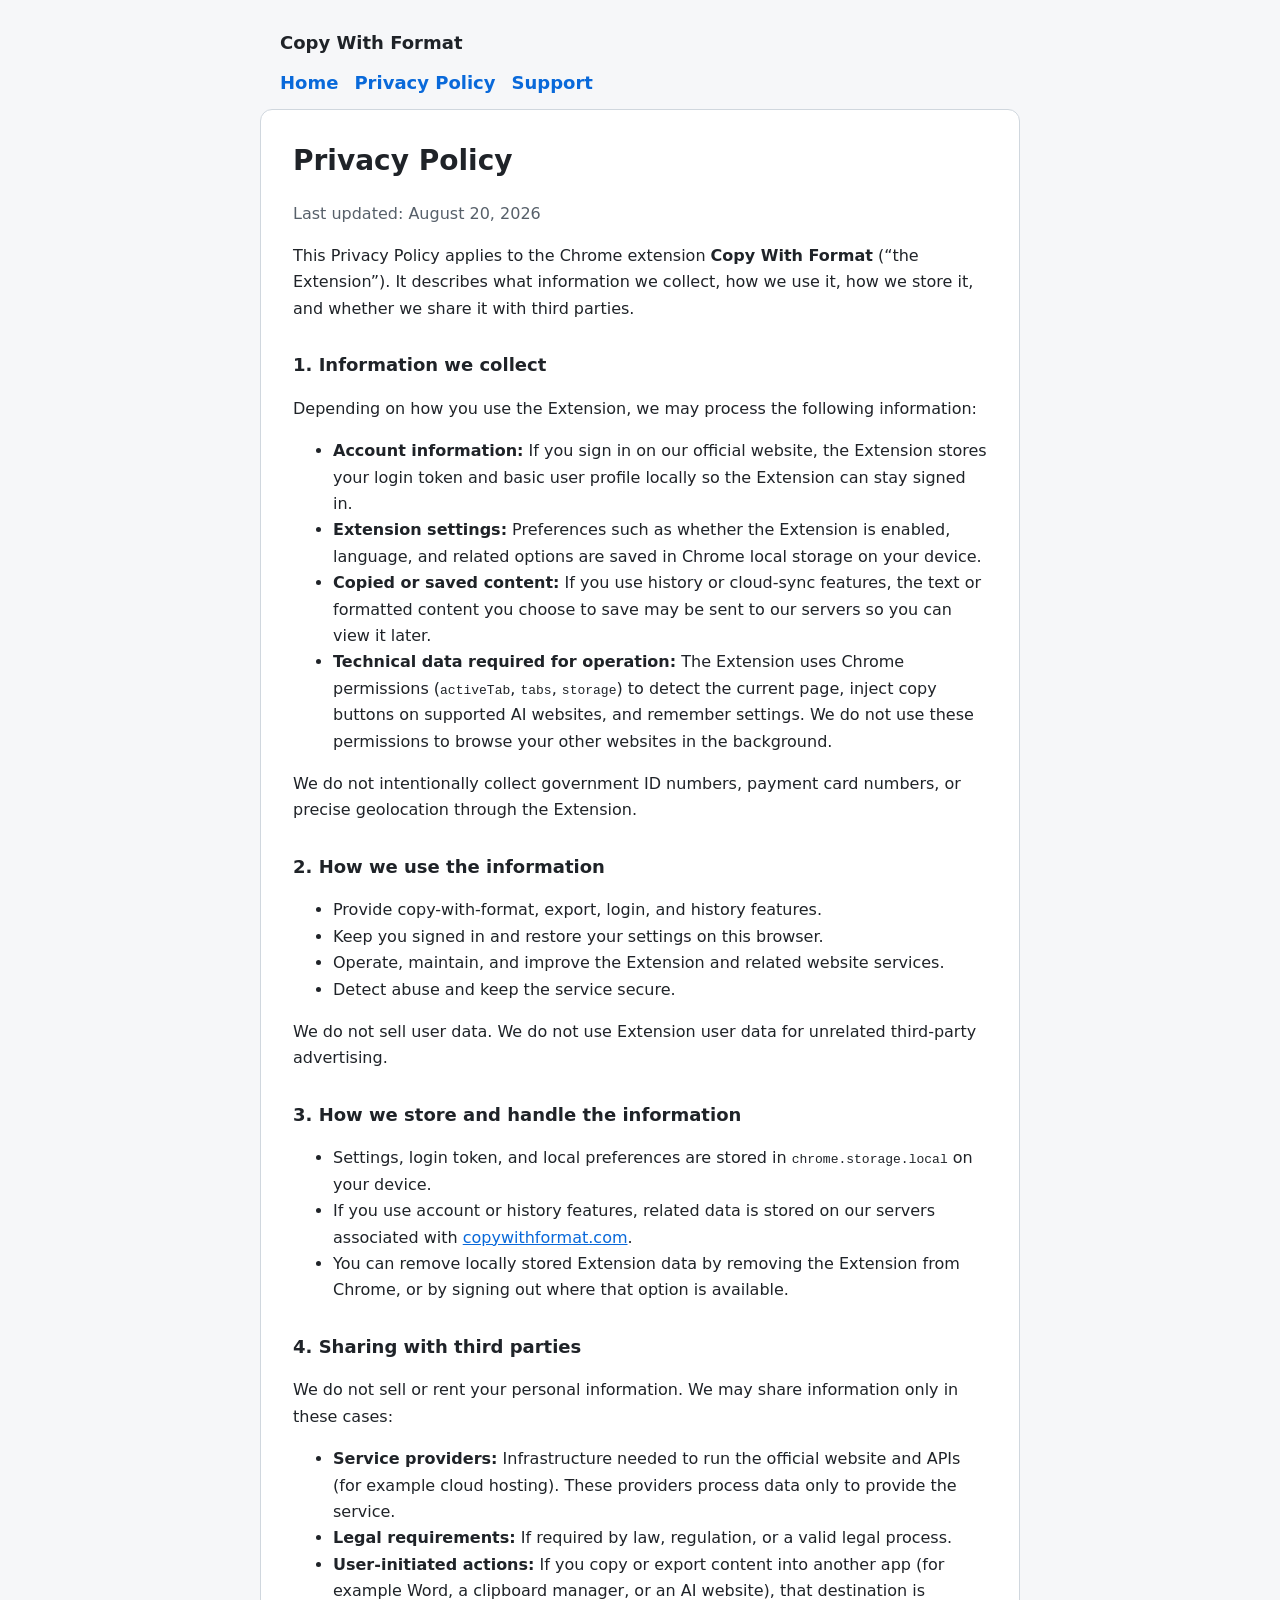
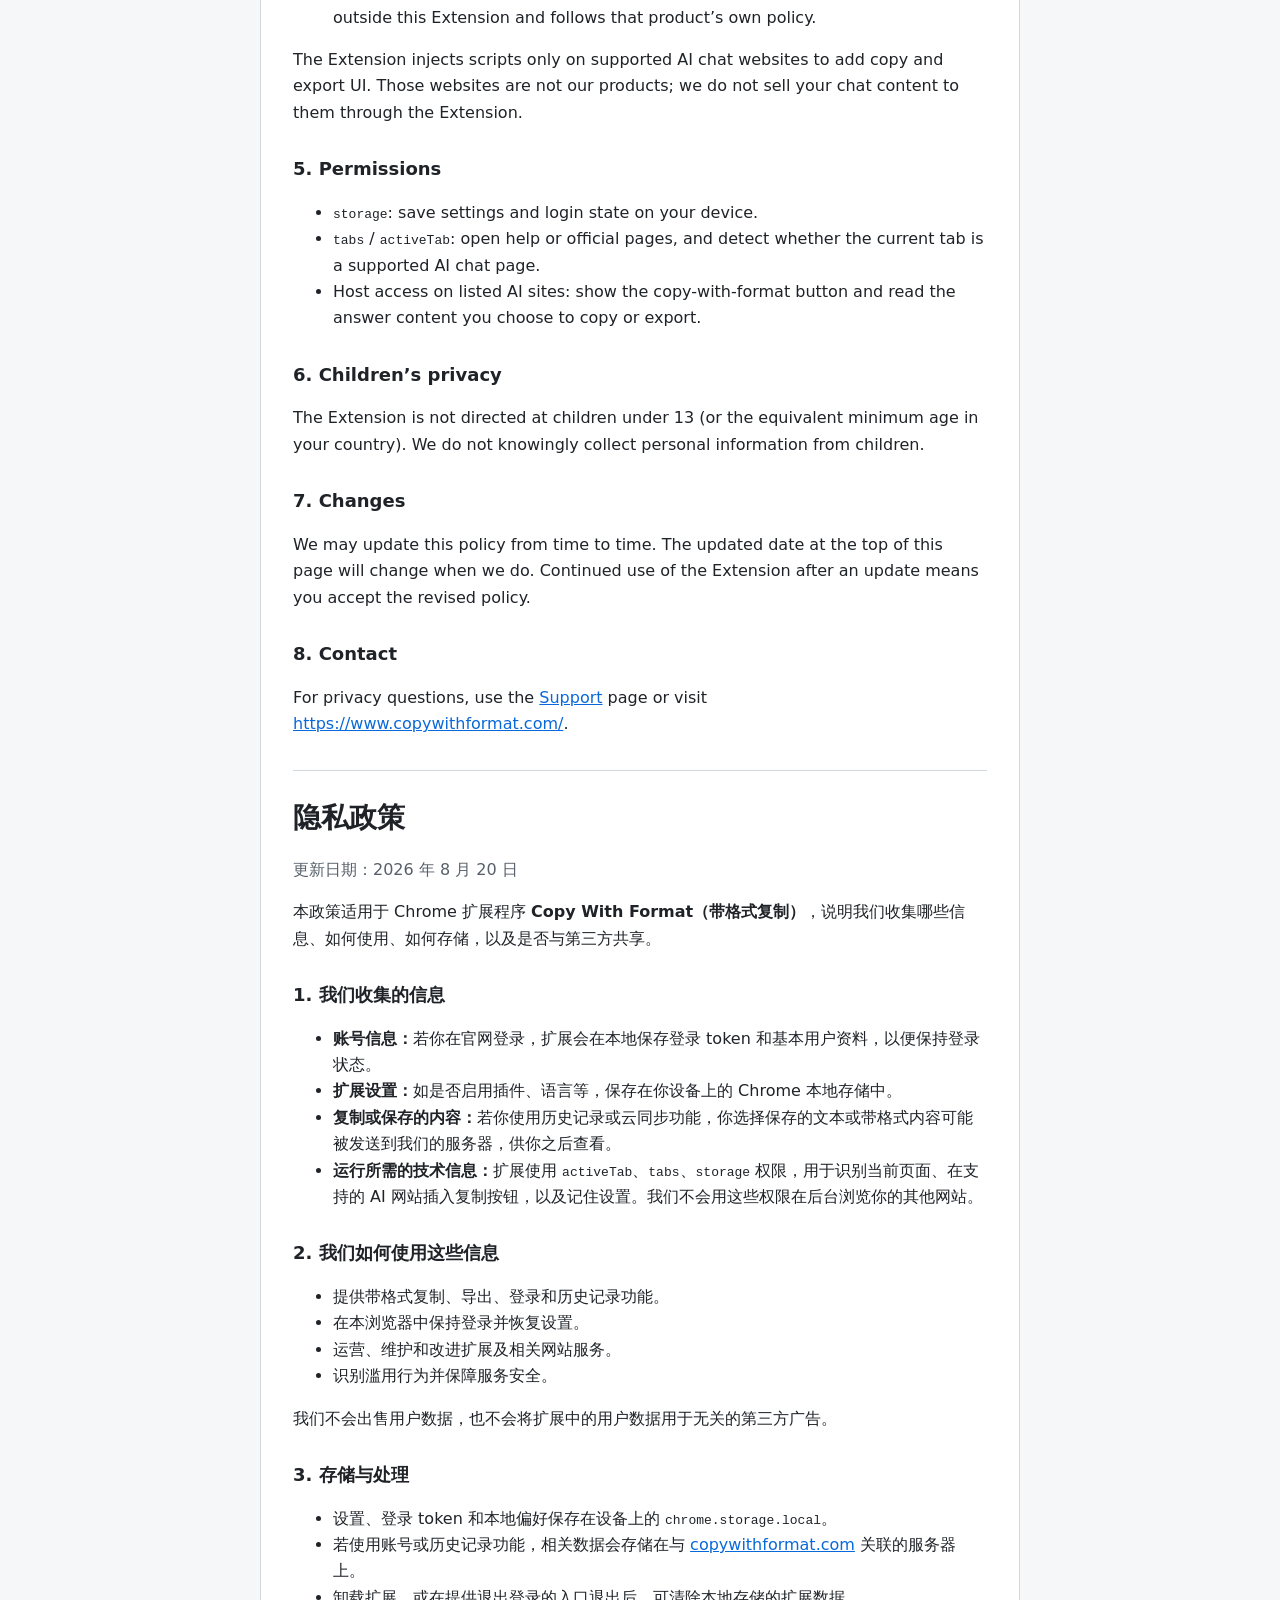
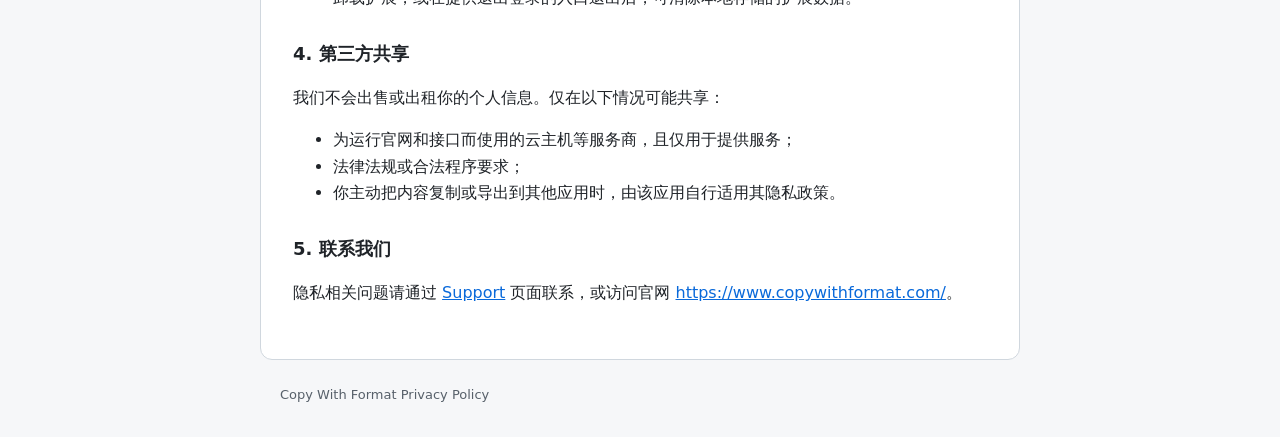
==== privacy.html @ 3db815db "init" ====
<!doctype html>
<html lang="en">
<head>
  <meta charset="UTF-8" />
  <meta name="viewport" content="width=device-width, initial-scale=1.0" />
  <title>Privacy Policy - Copy With Format</title>
  <meta name="description" content="Privacy Policy for the Copy With Format Chrome extension. This page explains what data we collect, how we use it, how we store it, and whether we share it." />
  <link rel="stylesheet" href="styles.css" />
</head>
<body>
  <header>
    <a href="index.html">Copy With Format</a>
    <nav>
      <a href="index.html">Home</a>
      <a href="privacy.html">Privacy Policy</a>
      <a href="support.html">Support</a>
    </nav>
  </header>
  <main>
    <h1>Privacy Policy</h1>
    <p class="muted">Last updated: August 20, 2026</p>
    <p>This Privacy Policy applies to the Chrome extension <strong>Copy With Format</strong> (“the Extension”). It describes what information we collect, how we use it, how we store it, and whether we share it with third parties.</p>

    <h2>1. Information we collect</h2>
    <p>Depending on how you use the Extension, we may process the following information:</p>
    <ul>
      <li><strong>Account information:</strong> If you sign in on our official website, the Extension stores your login token and basic user profile locally so the Extension can stay signed in.</li>
      <li><strong>Extension settings:</strong> Preferences such as whether the Extension is enabled, language, and related options are saved in Chrome local storage on your device.</li>
      <li><strong>Copied or saved content:</strong> If you use history or cloud-sync features, the text or formatted content you choose to save may be sent to our servers so you can view it later.</li>
      <li><strong>Technical data required for operation:</strong> The Extension uses Chrome permissions (<code>activeTab</code>, <code>tabs</code>, <code>storage</code>) to detect the current page, inject copy buttons on supported AI websites, and remember settings. We do not use these permissions to browse your other websites in the background.</li>
    </ul>
    <p>We do not intentionally collect government ID numbers, payment card numbers, or precise geolocation through the Extension.</p>

    <h2>2. How we use the information</h2>
    <ul>
      <li>Provide copy-with-format, export, login, and history features.</li>
      <li>Keep you signed in and restore your settings on this browser.</li>
      <li>Operate, maintain, and improve the Extension and related website services.</li>
      <li>Detect abuse and keep the service secure.</li>
    </ul>
    <p>We do not sell user data. We do not use Extension user data for unrelated third-party advertising.</p>

    <h2>3. How we store and handle the information</h2>
    <ul>
      <li>Settings, login token, and local preferences are stored in <code>chrome.storage.local</code> on your device.</li>
      <li>If you use account or history features, related data is stored on our servers associated with <a href="https://www.copywithformat.com/" target="_blank" rel="noopener">copywithformat.com</a>.</li>
      <li>You can remove locally stored Extension data by removing the Extension from Chrome, or by signing out where that option is available.</li>
    </ul>

    <h2>4. Sharing with third parties</h2>
    <p>We do not sell or rent your personal information. We may share information only in these cases:</p>
    <ul>
      <li><strong>Service providers:</strong> Infrastructure needed to run the official website and APIs (for example cloud hosting). These providers process data only to provide the service.</li>
      <li><strong>Legal requirements:</strong> If required by law, regulation, or a valid legal process.</li>
      <li><strong>User-initiated actions:</strong> If you copy or export content into another app (for example Word, a clipboard manager, or an AI website), that destination is outside this Extension and follows that product’s own policy.</li>
    </ul>
    <p>The Extension injects scripts only on supported AI chat websites to add copy and export UI. Those websites are not our products; we do not sell your chat content to them through the Extension.</p>

    <h2>5. Permissions</h2>
    <ul>
      <li><code>storage</code>: save settings and login state on your device.</li>
      <li><code>tabs</code> / <code>activeTab</code>: open help or official pages, and detect whether the current tab is a supported AI chat page.</li>
      <li>Host access on listed AI sites: show the copy-with-format button and read the answer content you choose to copy or export.</li>
    </ul>

    <h2>6. Children’s privacy</h2>
    <p>The Extension is not directed at children under 13 (or the equivalent minimum age in your country). We do not knowingly collect personal information from children.</p>

    <h2>7. Changes</h2>
    <p>We may update this policy from time to time. The updated date at the top of this page will change when we do. Continued use of the Extension after an update means you accept the revised policy.</p>

    <h2>8. Contact</h2>
    <p>For privacy questions, use the <a href="support.html">Support</a> page or visit <a href="https://www.copywithformat.com/" target="_blank" rel="noopener">https://www.copywithformat.com/</a>.</p>

    <div class="lang">
      <h1>隐私政策</h1>
      <p class="muted">更新日期：2026 年 8 月 20 日</p>
      <p>本政策适用于 Chrome 扩展程序 <strong>Copy With Format（带格式复制）</strong>，说明我们收集哪些信息、如何使用、如何存储，以及是否与第三方共享。</p>

      <h2>1. 我们收集的信息</h2>
      <ul>
        <li><strong>账号信息：</strong>若你在官网登录，扩展会在本地保存登录 token 和基本用户资料，以便保持登录状态。</li>
        <li><strong>扩展设置：</strong>如是否启用插件、语言等，保存在你设备上的 Chrome 本地存储中。</li>
        <li><strong>复制或保存的内容：</strong>若你使用历史记录或云同步功能，你选择保存的文本或带格式内容可能被发送到我们的服务器，供你之后查看。</li>
        <li><strong>运行所需的技术信息：</strong>扩展使用 <code>activeTab</code>、<code>tabs</code>、<code>storage</code> 权限，用于识别当前页面、在支持的 AI 网站插入复制按钮，以及记住设置。我们不会用这些权限在后台浏览你的其他网站。</li>
      </ul>

      <h2>2. 我们如何使用这些信息</h2>
      <ul>
        <li>提供带格式复制、导出、登录和历史记录功能。</li>
        <li>在本浏览器中保持登录并恢复设置。</li>
        <li>运营、维护和改进扩展及相关网站服务。</li>
        <li>识别滥用行为并保障服务安全。</li>
      </ul>
      <p>我们不会出售用户数据，也不会将扩展中的用户数据用于无关的第三方广告。</p>

      <h2>3. 存储与处理</h2>
      <ul>
        <li>设置、登录 token 和本地偏好保存在设备上的 <code>chrome.storage.local</code>。</li>
        <li>若使用账号或历史记录功能，相关数据会存储在与 <a href="https://www.copywithformat.com/" target="_blank" rel="noopener">copywithformat.com</a> 关联的服务器上。</li>
        <li>卸载扩展，或在提供退出登录的入口退出后，可清除本地存储的扩展数据。</li>
      </ul>

      <h2>4. 第三方共享</h2>
      <p>我们不会出售或出租你的个人信息。仅在以下情况可能共享：</p>
      <ul>
        <li>为运行官网和接口而使用的云主机等服务商，且仅用于提供服务；</li>
        <li>法律法规或合法程序要求；</li>
        <li>你主动把内容复制或导出到其他应用时，由该应用自行适用其隐私政策。</li>
      </ul>

      <h2>5. 联系我们</h2>
      <p>隐私相关问题请通过 <a href="support.html">Support</a> 页面联系，或访问官网 <a href="https://www.copywithformat.com/" target="_blank" rel="noopener">https://www.copywithformat.com/</a>。</p>
    </div>
  </main>
  <footer>Copy With Format Privacy Policy</footer>
</body>
</html>
---- styles.css ----
:root {
  --bg: #f6f7f9;
  --card: #ffffff;
  --text: #1f2328;
  --muted: #57606a;
  --line: #d0d7de;
  --link: #0969da;
}
* { box-sizing: border-box; }
html { color-scheme: light; }
body {
  margin: 0;
  font-family: Segoe UI, system-ui, -apple-system, sans-serif;
  line-height: 1.65;
  color: var(--text);
  background: var(--bg);
}
header, main, footer {
  max-width: 760px;
  margin: 0 auto;
  padding: 0 20px;
}
header {
  padding-top: 28px;
  padding-bottom: 12px;
}
header a {
  color: inherit;
  text-decoration: none;
  font-weight: 700;
  font-size: 18px;
}
nav {
  display: flex;
  gap: 16px;
  margin-top: 10px;
  font-size: 14px;
}
nav a { color: var(--link); }
main {
  background: var(--card);
  border: 1px solid var(--line);
  border-radius: 12px;
  padding: 28px 32px 36px;
  margin-bottom: 24px;
}
h1 { margin: 0 0 8px; font-size: 28px; }
h2 { margin: 28px 0 8px; font-size: 18px; }
p, li { color: var(--text); }
.muted { color: var(--muted); }
footer {
  color: var(--muted);
  font-size: 13px;
  padding-bottom: 32px;
}
a { color: var(--link); }
.lang { margin-top: 32px; padding-top: 24px; border-top: 1px solid var(--line); }
.btn {
  display: inline-block;
  margin-top: 8px;
  padding: 8px 14px;
  border-radius: 8px;
  background: #1f2328;
  color: #fff;
  text-decoration: none;
}
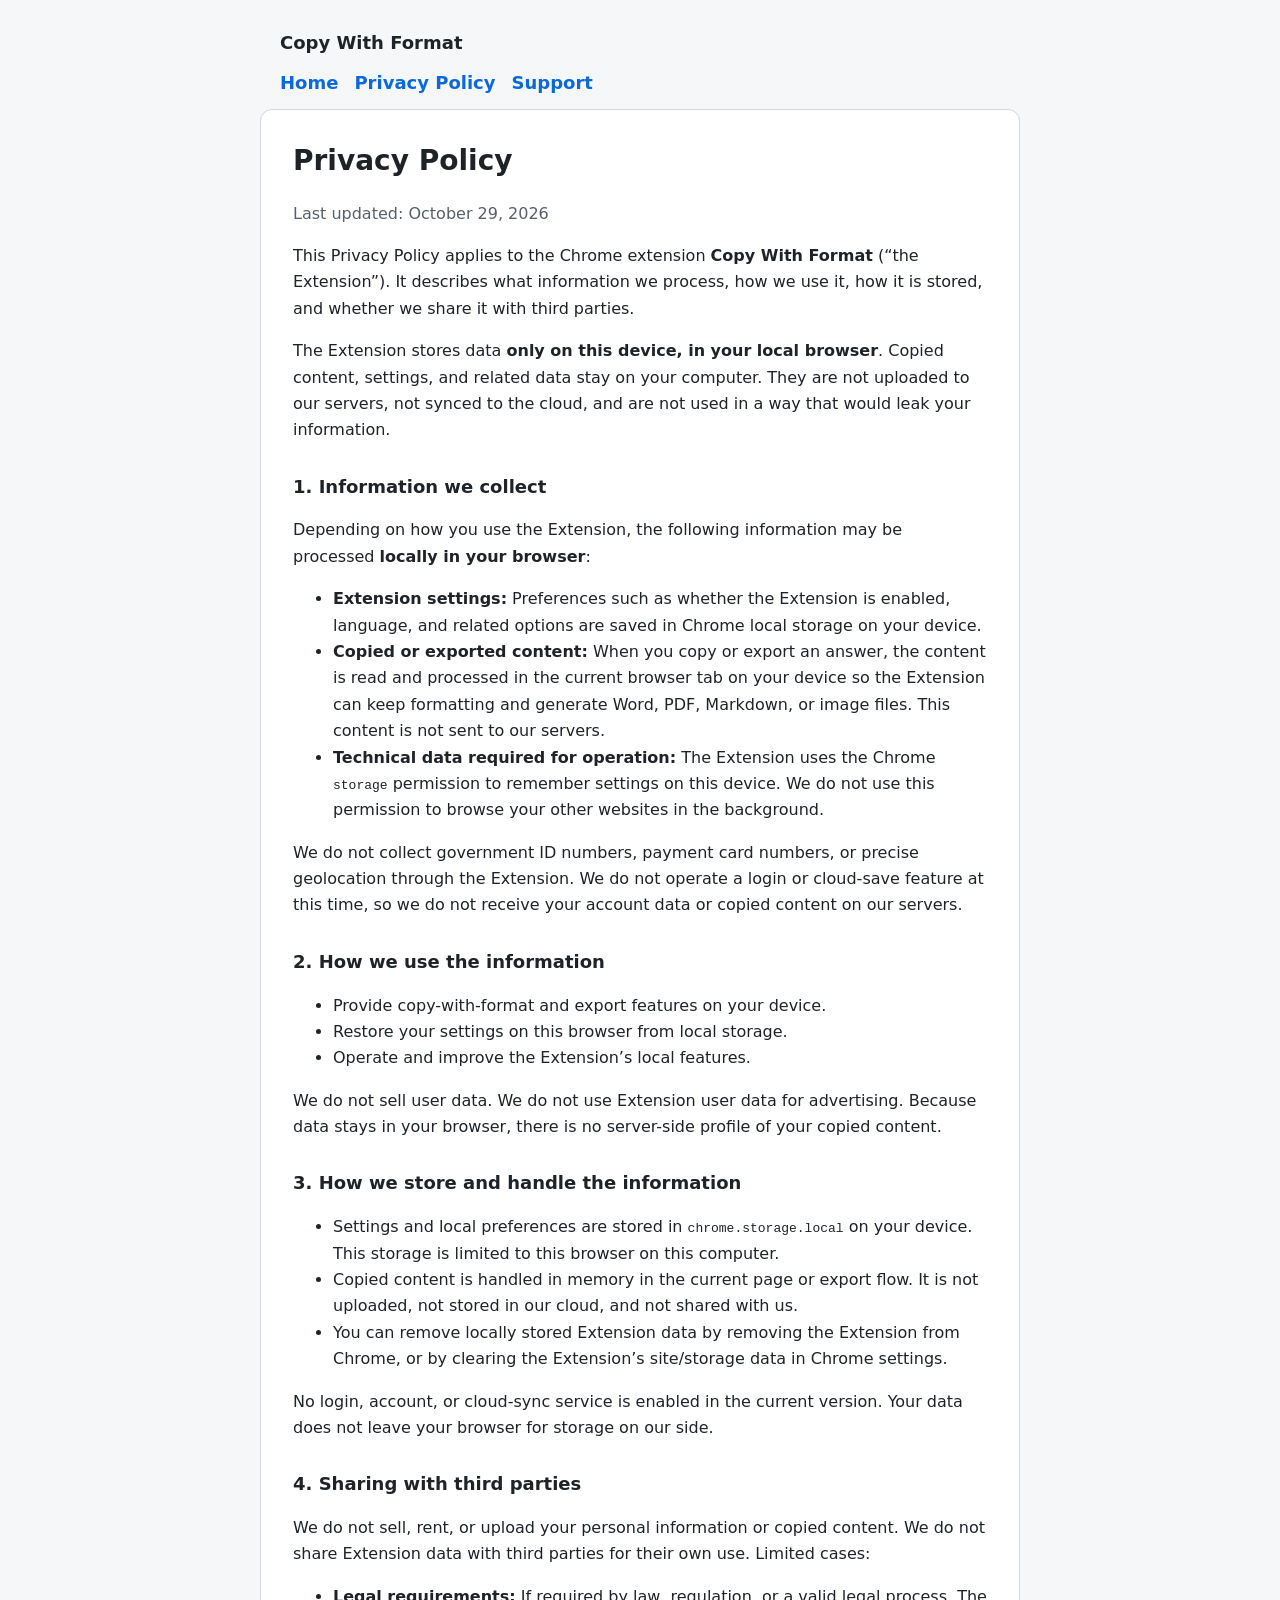
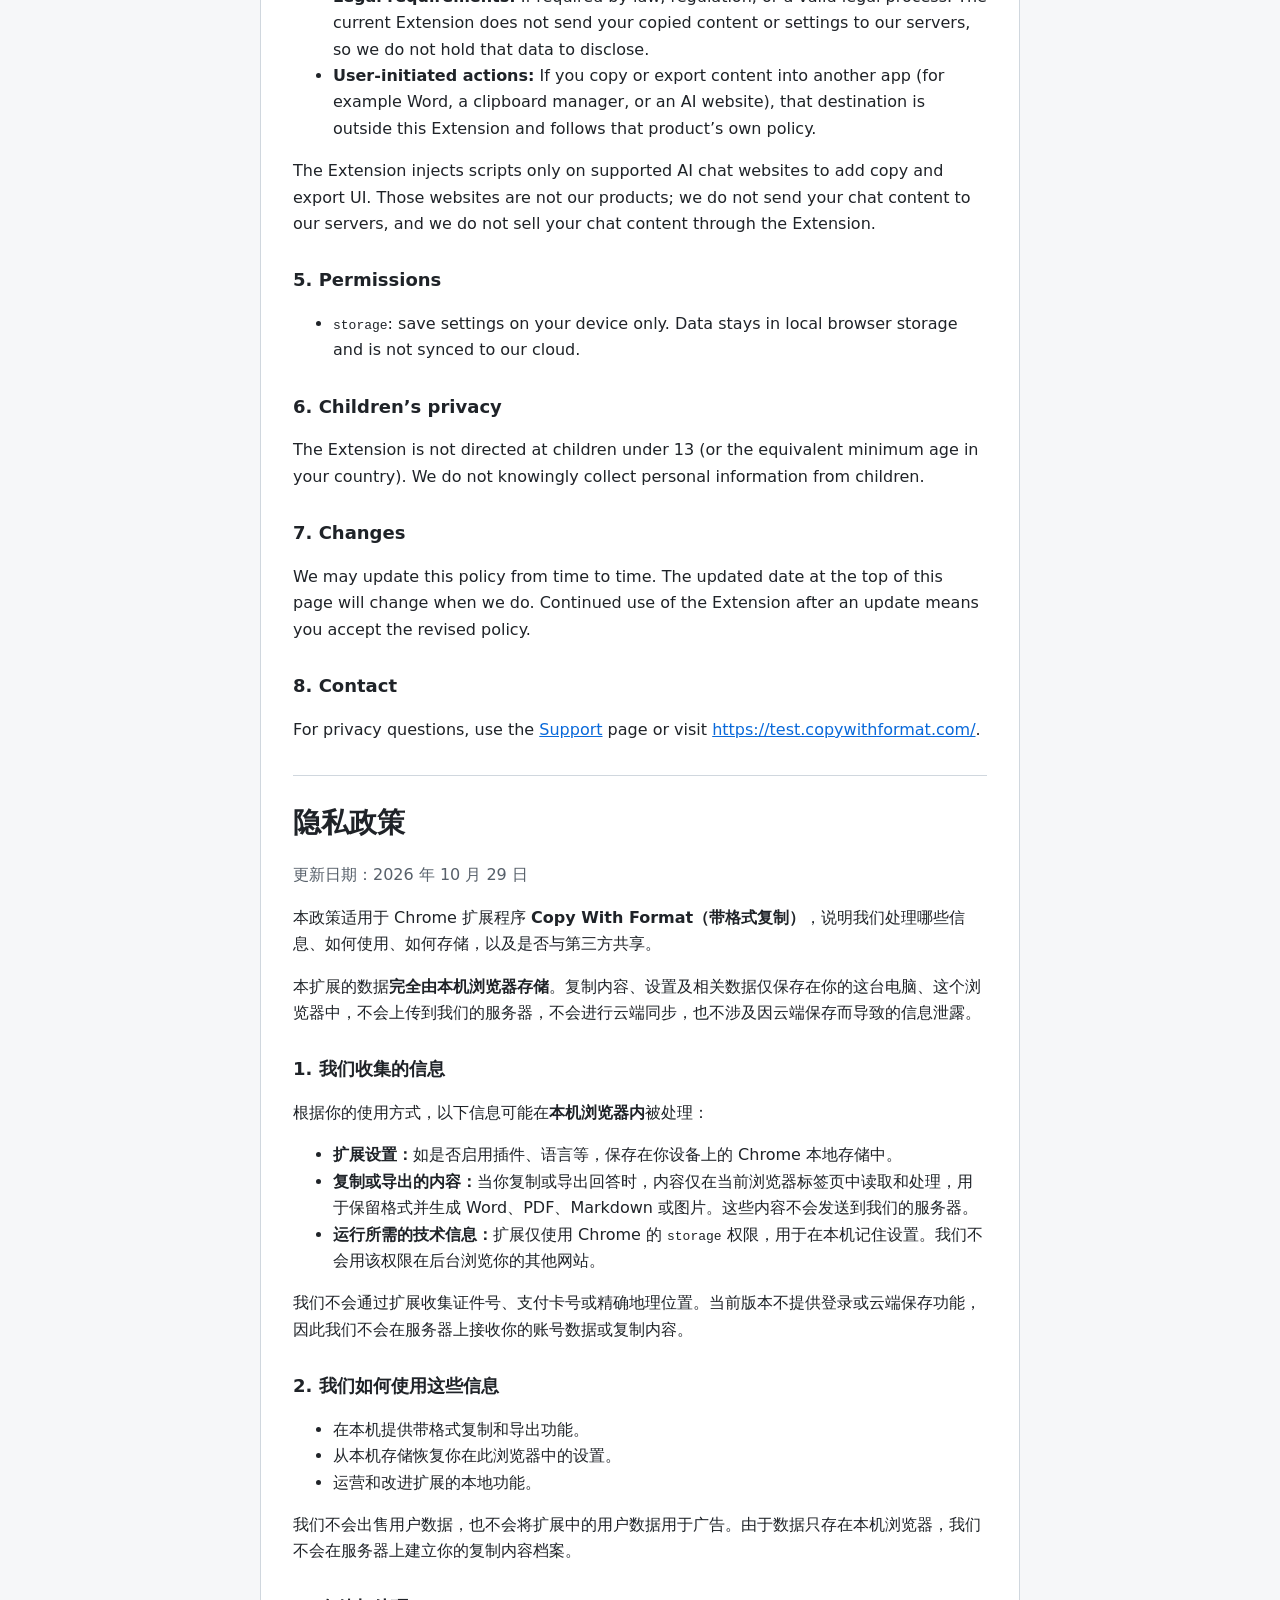
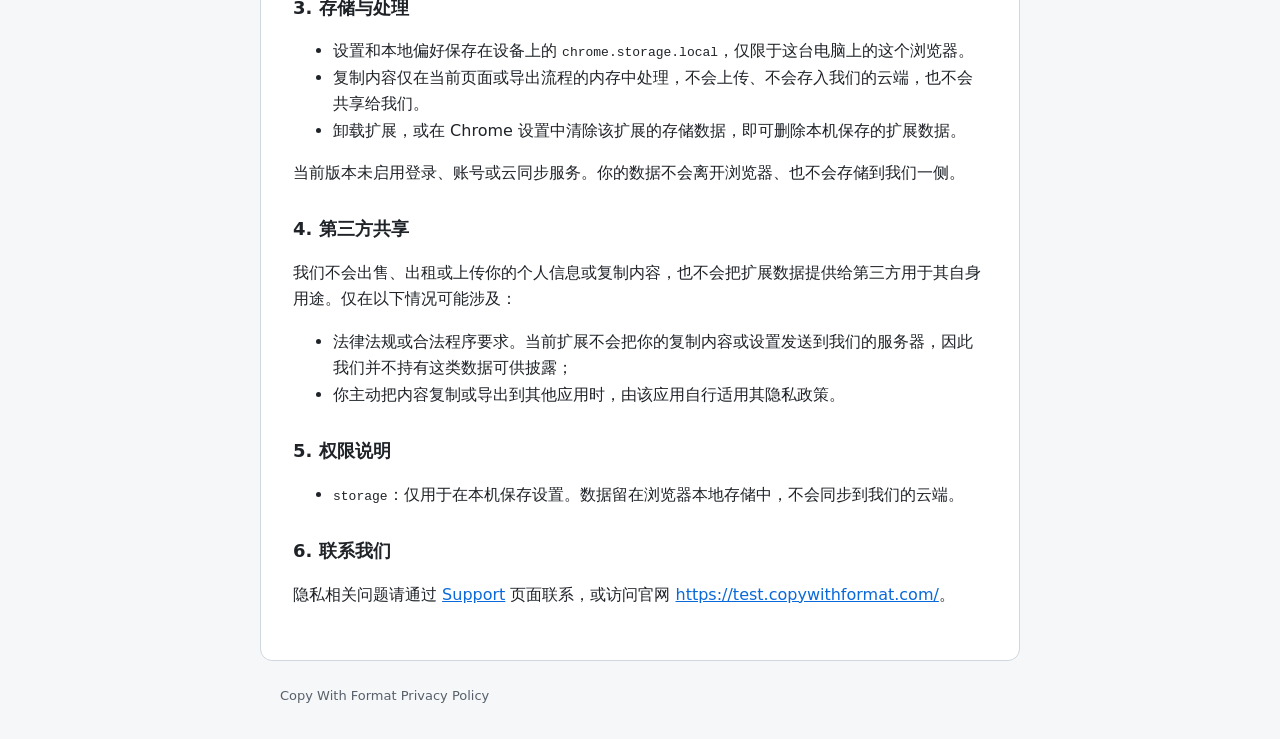
==== commit bfb83f12: "fix: 暂时关闭tab、activeTab以及线上登录同步云端功能" ====
--- a/privacy.html
+++ b/privacy.html
@@ -1,12 +1,15 @@
 <!doctype html>
 <html lang="en">
+
 <head>
   <meta charset="UTF-8" />
   <meta name="viewport" content="width=device-width, initial-scale=1.0" />
   <title>Privacy Policy - Copy With Format</title>
-  <meta name="description" content="Privacy Policy for the Copy With Format Chrome extension. This page explains what data we collect, how we use it, how we store it, and whether we share it." />
+  <meta name="description"
+    content="Privacy Policy for the Copy With Format Chrome extension. Data is stored only in your local browser. We do not collect, upload, or share your copied content." />
   <link rel="stylesheet" href="styles.css" />
 </head>
+
 <body>
   <header>
     <a href="index.html">Copy With Format</a>
@@ -18,101 +21,199 @@
   </header>
   <main>
     <h1>Privacy Policy</h1>
-    <p class="muted">Last updated: August 20, 2026</p>
-    <p>This Privacy Policy applies to the Chrome extension <strong>Copy With Format</strong> (“the Extension”). It describes what information we collect, how we use it, how we store it, and whether we share it with third parties.</p>
+    <p class="muted">Last updated: October 29, 2026</p>
+    <p>This Privacy Policy applies to the Chrome extension <strong>Copy With Format</strong> (“the Extension”). It
+      describes what information we process, how we use it, how it is stored, and whether we share it with third
+      parties.</p>
+    <p>The Extension stores data <strong>only on this device, in your local browser</strong>. Copied content, settings,
+      and related data stay on your computer. They are not uploaded to our servers, not synced to the cloud, and are not
+      used in a way that would leak your information.</p>
 
     <h2>1. Information we collect</h2>
-    <p>Depending on how you use the Extension, we may process the following information:</p>
-    <ul>
+    <p>Depending on how you use the Extension, the following information may be processed <strong>locally in your
+        browser</strong>:</p>
+    <ul>
+      <!--
       <li><strong>Account information:</strong> If you sign in on our official website, the Extension stores your login token and basic user profile locally so the Extension can stay signed in.</li>
-      <li><strong>Extension settings:</strong> Preferences such as whether the Extension is enabled, language, and related options are saved in Chrome local storage on your device.</li>
+      -->
+      <li><strong>Extension settings:</strong> Preferences such as whether the Extension is enabled, language, and
+        related options are saved in Chrome local storage on your device.</li>
+      <!--
       <li><strong>Copied or saved content:</strong> If you use history or cloud-sync features, the text or formatted content you choose to save may be sent to our servers so you can view it later.</li>
+      -->
+      <li><strong>Copied or exported content:</strong> When you copy or export an answer, the content is read and
+        processed in the current browser tab on your device so the Extension can keep formatting and generate Word, PDF,
+        Markdown, or image files. This content is not sent to our servers.</li>
+      <li><strong>Technical data required for operation:</strong> The Extension uses the Chrome <code>storage</code>
+        permission to remember settings on this device. We do not use this permission to browse your other websites in
+        the background.</li>
+      <!--
       <li><strong>Technical data required for operation:</strong> The Extension uses Chrome permissions (<code>activeTab</code>, <code>tabs</code>, <code>storage</code>) to detect the current page, inject copy buttons on supported AI websites, and remember settings. We do not use these permissions to browse your other websites in the background.</li>
-    </ul>
-    <p>We do not intentionally collect government ID numbers, payment card numbers, or precise geolocation through the Extension.</p>
+      -->
+    </ul>
+    <p>We do not collect government ID numbers, payment card numbers, or precise geolocation through the Extension. We
+      do not operate a login or cloud-save feature at this time, so we do not receive your account data or copied
+      content on our servers.</p>
 
     <h2>2. How we use the information</h2>
     <ul>
+      <li>Provide copy-with-format and export features on your device.</li>
+      <!--
       <li>Provide copy-with-format, export, login, and history features.</li>
       <li>Keep you signed in and restore your settings on this browser.</li>
+      -->
+      <li>Restore your settings on this browser from local storage.</li>
+      <li>Operate and improve the Extension’s local features.</li>
+      <!--
       <li>Operate, maintain, and improve the Extension and related website services.</li>
       <li>Detect abuse and keep the service secure.</li>
-    </ul>
-    <p>We do not sell user data. We do not use Extension user data for unrelated third-party advertising.</p>
+      -->
+    </ul>
+    <p>We do not sell user data. We do not use Extension user data for advertising. Because data stays in your browser,
+      there is no server-side profile of your copied content.</p>
 
     <h2>3. How we store and handle the information</h2>
     <ul>
+      <li>Settings and local preferences are stored in <code>chrome.storage.local</code> on your device. This storage is
+        limited to this browser on this computer.</li>
+      <!--
       <li>Settings, login token, and local preferences are stored in <code>chrome.storage.local</code> on your device.</li>
-      <li>If you use account or history features, related data is stored on our servers associated with <a href="https://www.copywithformat.com/" target="_blank" rel="noopener">copywithformat.com</a>.</li>
+      <li>If you use account or history features, related data is stored on our servers associated with <a href="https://test.copywithformat.com/" target="_blank" rel="noopener">copywithformat.com</a>.</li>
+      -->
+      <li>Copied content is handled in memory in the current page or export flow. It is not uploaded, not stored in our
+        cloud, and not shared with us.</li>
+      <li>You can remove locally stored Extension data by removing the Extension from Chrome, or by clearing the
+        Extension’s site/storage data in Chrome settings.</li>
+      <!--
       <li>You can remove locally stored Extension data by removing the Extension from Chrome, or by signing out where that option is available.</li>
-    </ul>
+      -->
+    </ul>
+    <p>No login, account, or cloud-sync service is enabled in the current version. Your data does not leave your browser
+      for storage on our side.</p>
 
     <h2>4. Sharing with third parties</h2>
-    <p>We do not sell or rent your personal information. We may share information only in these cases:</p>
-    <ul>
+    <p>We do not sell, rent, or upload your personal information or copied content. We do not share Extension data with
+      third parties for their own use. Limited cases:</p>
+    <ul>
+      <!--
       <li><strong>Service providers:</strong> Infrastructure needed to run the official website and APIs (for example cloud hosting). These providers process data only to provide the service.</li>
-      <li><strong>Legal requirements:</strong> If required by law, regulation, or a valid legal process.</li>
-      <li><strong>User-initiated actions:</strong> If you copy or export content into another app (for example Word, a clipboard manager, or an AI website), that destination is outside this Extension and follows that product’s own policy.</li>
-    </ul>
-    <p>The Extension injects scripts only on supported AI chat websites to add copy and export UI. Those websites are not our products; we do not sell your chat content to them through the Extension.</p>
+      -->
+      <li><strong>Legal requirements:</strong> If required by law, regulation, or a valid legal process. The current
+        Extension does not send your copied content or settings to our servers, so we do not hold that data to disclose.
+      </li>
+      <li><strong>User-initiated actions:</strong> If you copy or export content into another app (for example Word, a
+        clipboard manager, or an AI website), that destination is outside this Extension and follows that product’s own
+        policy.</li>
+    </ul>
+    <p>The Extension injects scripts only on supported AI chat websites to add copy and export UI. Those websites are
+      not our products; we do not send your chat content to our servers, and we do not sell your chat content through
+      the Extension.</p>
 
     <h2>5. Permissions</h2>
     <ul>
+      <li><code>storage</code>: save settings on your device only. Data stays in local browser storage and is not synced
+        to our cloud.</li>
+      <!--
       <li><code>storage</code>: save settings and login state on your device.</li>
       <li><code>tabs</code> / <code>activeTab</code>: open help or official pages, and detect whether the current tab is a supported AI chat page.</li>
-      <li>Host access on listed AI sites: show the copy-with-format button and read the answer content you choose to copy or export.</li>
+      <li>Host access on listed AI sites: show the copy-with-format button and read the answer content you choose to copy or export. That reading happens locally in the tab; the content is not transmitted to us.</li>
+      -->
     </ul>
 
     <h2>6. Children’s privacy</h2>
-    <p>The Extension is not directed at children under 13 (or the equivalent minimum age in your country). We do not knowingly collect personal information from children.</p>
+    <p>The Extension is not directed at children under 13 (or the equivalent minimum age in your country). We do not
+      knowingly collect personal information from children.</p>
 
     <h2>7. Changes</h2>
-    <p>We may update this policy from time to time. The updated date at the top of this page will change when we do. Continued use of the Extension after an update means you accept the revised policy.</p>
+    <p>We may update this policy from time to time. The updated date at the top of this page will change when we do.
+      Continued use of the Extension after an update means you accept the revised policy.</p>
 
     <h2>8. Contact</h2>
-    <p>For privacy questions, use the <a href="support.html">Support</a> page or visit <a href="https://www.copywithformat.com/" target="_blank" rel="noopener">https://www.copywithformat.com/</a>.</p>
+    <p>For privacy questions, use the <a href="support.html">Support</a> page or visit <a
+        href="https://test.copywithformat.com/" target="_blank" rel="noopener">https://test.copywithformat.com/</a>.</p>
 
     <div class="lang">
       <h1>隐私政策</h1>
-      <p class="muted">更新日期：2026 年 8 月 20 日</p>
-      <p>本政策适用于 Chrome 扩展程序 <strong>Copy With Format（带格式复制）</strong>，说明我们收集哪些信息、如何使用、如何存储，以及是否与第三方共享。</p>
+      <p class="muted">更新日期：2026 年 10 月 29 日</p>
+      <p>本政策适用于 Chrome 扩展程序 <strong>Copy With Format（带格式复制）</strong>，说明我们处理哪些信息、如何使用、如何存储，以及是否与第三方共享。</p>
+      <p>本扩展的数据<strong>完全由本机浏览器存储</strong>。复制内容、设置及相关数据仅保存在你的这台电脑、这个浏览器中，不会上传到我们的服务器，不会进行云端同步，也不涉及因云端保存而导致的信息泄露。</p>
 
       <h2>1. 我们收集的信息</h2>
-      <ul>
+      <p>根据你的使用方式，以下信息可能在<strong>本机浏览器内</strong>被处理：</p>
+      <ul>
+        <!--
         <li><strong>账号信息：</strong>若你在官网登录，扩展会在本地保存登录 token 和基本用户资料，以便保持登录状态。</li>
+        -->
         <li><strong>扩展设置：</strong>如是否启用插件、语言等，保存在你设备上的 Chrome 本地存储中。</li>
+        <!--
         <li><strong>复制或保存的内容：</strong>若你使用历史记录或云同步功能，你选择保存的文本或带格式内容可能被发送到我们的服务器，供你之后查看。</li>
+        -->
+        <li><strong>复制或导出的内容：</strong>当你复制或导出回答时，内容仅在当前浏览器标签页中读取和处理，用于保留格式并生成 Word、PDF、Markdown 或图片。这些内容不会发送到我们的服务器。
+        </li>
+        <li><strong>运行所需的技术信息：</strong>扩展仅使用 Chrome 的 <code>storage</code> 权限，用于在本机记住设置。我们不会用该权限在后台浏览你的其他网站。</li>
+        <!--
         <li><strong>运行所需的技术信息：</strong>扩展使用 <code>activeTab</code>、<code>tabs</code>、<code>storage</code> 权限，用于识别当前页面、在支持的 AI 网站插入复制按钮，以及记住设置。我们不会用这些权限在后台浏览你的其他网站。</li>
-      </ul>
+        -->
+      </ul>
+      <p>我们不会通过扩展收集证件号、支付卡号或精确地理位置。当前版本不提供登录或云端保存功能，因此我们不会在服务器上接收你的账号数据或复制内容。</p>
 
       <h2>2. 我们如何使用这些信息</h2>
       <ul>
+        <li>在本机提供带格式复制和导出功能。</li>
+        <!--
         <li>提供带格式复制、导出、登录和历史记录功能。</li>
         <li>在本浏览器中保持登录并恢复设置。</li>
+        -->
+        <li>从本机存储恢复你在此浏览器中的设置。</li>
+        <li>运营和改进扩展的本地功能。</li>
+        <!--
         <li>运营、维护和改进扩展及相关网站服务。</li>
         <li>识别滥用行为并保障服务安全。</li>
-      </ul>
-      <p>我们不会出售用户数据，也不会将扩展中的用户数据用于无关的第三方广告。</p>
+        -->
+      </ul>
+      <p>我们不会出售用户数据，也不会将扩展中的用户数据用于广告。由于数据只存在本机浏览器，我们不会在服务器上建立你的复制内容档案。</p>
 
       <h2>3. 存储与处理</h2>
       <ul>
+        <li>设置和本地偏好保存在设备上的 <code>chrome.storage.local</code>，仅限于这台电脑上的这个浏览器。</li>
+        <!--
         <li>设置、登录 token 和本地偏好保存在设备上的 <code>chrome.storage.local</code>。</li>
-        <li>若使用账号或历史记录功能，相关数据会存储在与 <a href="https://www.copywithformat.com/" target="_blank" rel="noopener">copywithformat.com</a> 关联的服务器上。</li>
+        <li>若使用账号或历史记录功能，相关数据会存储在与 <a href="https://test.copywithformat.com/" target="_blank" rel="noopener">copywithformat.com</a> 关联的服务器上。</li>
+        -->
+        <li>复制内容仅在当前页面或导出流程的内存中处理，不会上传、不会存入我们的云端，也不会共享给我们。</li>
+        <li>卸载扩展，或在 Chrome 设置中清除该扩展的存储数据，即可删除本机保存的扩展数据。</li>
+        <!--
         <li>卸载扩展，或在提供退出登录的入口退出后，可清除本地存储的扩展数据。</li>
-      </ul>
+        -->
+      </ul>
+      <p>当前版本未启用登录、账号或云同步服务。你的数据不会离开浏览器、也不会存储到我们一侧。</p>
 
       <h2>4. 第三方共享</h2>
-      <p>我们不会出售或出租你的个人信息。仅在以下情况可能共享：</p>
-      <ul>
+      <p>我们不会出售、出租或上传你的个人信息或复制内容，也不会把扩展数据提供给第三方用于其自身用途。仅在以下情况可能涉及：</p>
+      <ul>
+        <!--
         <li>为运行官网和接口而使用的云主机等服务商，且仅用于提供服务；</li>
-        <li>法律法规或合法程序要求；</li>
+        -->
+        <li>法律法规或合法程序要求。当前扩展不会把你的复制内容或设置发送到我们的服务器，因此我们并不持有这类数据可供披露；</li>
         <li>你主动把内容复制或导出到其他应用时，由该应用自行适用其隐私政策。</li>
       </ul>
 
-      <h2>5. 联系我们</h2>
-      <p>隐私相关问题请通过 <a href="support.html">Support</a> 页面联系，或访问官网 <a href="https://www.copywithformat.com/" target="_blank" rel="noopener">https://www.copywithformat.com/</a>。</p>
+      <h2>5. 权限说明</h2>
+      <ul>
+        <li><code>storage</code>：仅用于在本机保存设置。数据留在浏览器本地存储中，不会同步到我们的云端。</li>
+        <!--
+        <li><code>storage</code>：在设备上保存设置和登录状态。</li>
+        <li><code>tabs</code> / <code>activeTab</code>：打开帮助或官网页面，并判断当前标签页是否为支持的 AI 对话页面。</li>
+        <li>对所列 AI 网站的主机访问：显示带格式复制按钮，并读取你选择复制或导出的回答内容。该读取发生在本机标签页内，内容不会传输给我们。</li>
+        -->
+      </ul>
+
+      <h2>6. 联系我们</h2>
+      <p>隐私相关问题请通过 <a href="support.html">Support</a> 页面联系，或访问官网 <a href="https://test.copywithformat.com/"
+          target="_blank" rel="noopener">https://test.copywithformat.com/</a>。</p>
     </div>
   </main>
   <footer>Copy With Format Privacy Policy</footer>
 </body>
-</html>
+
+</html>
